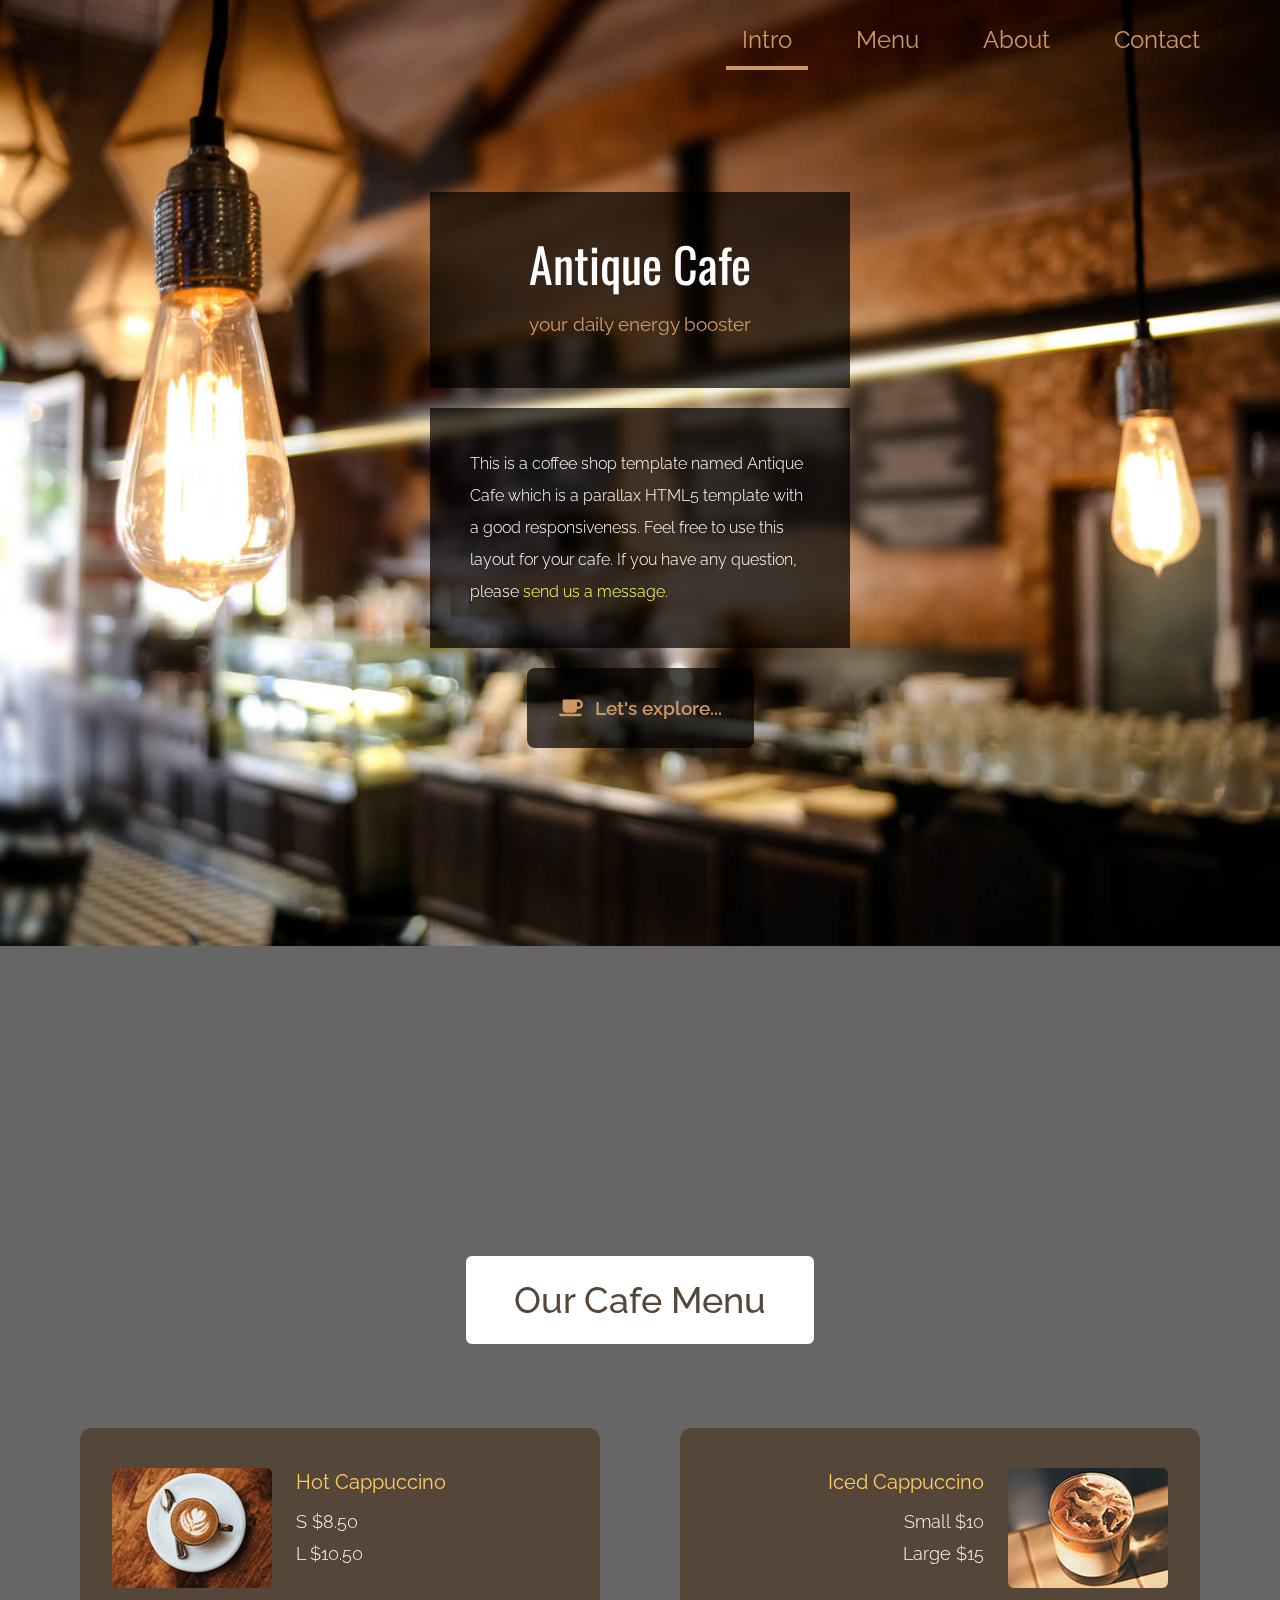
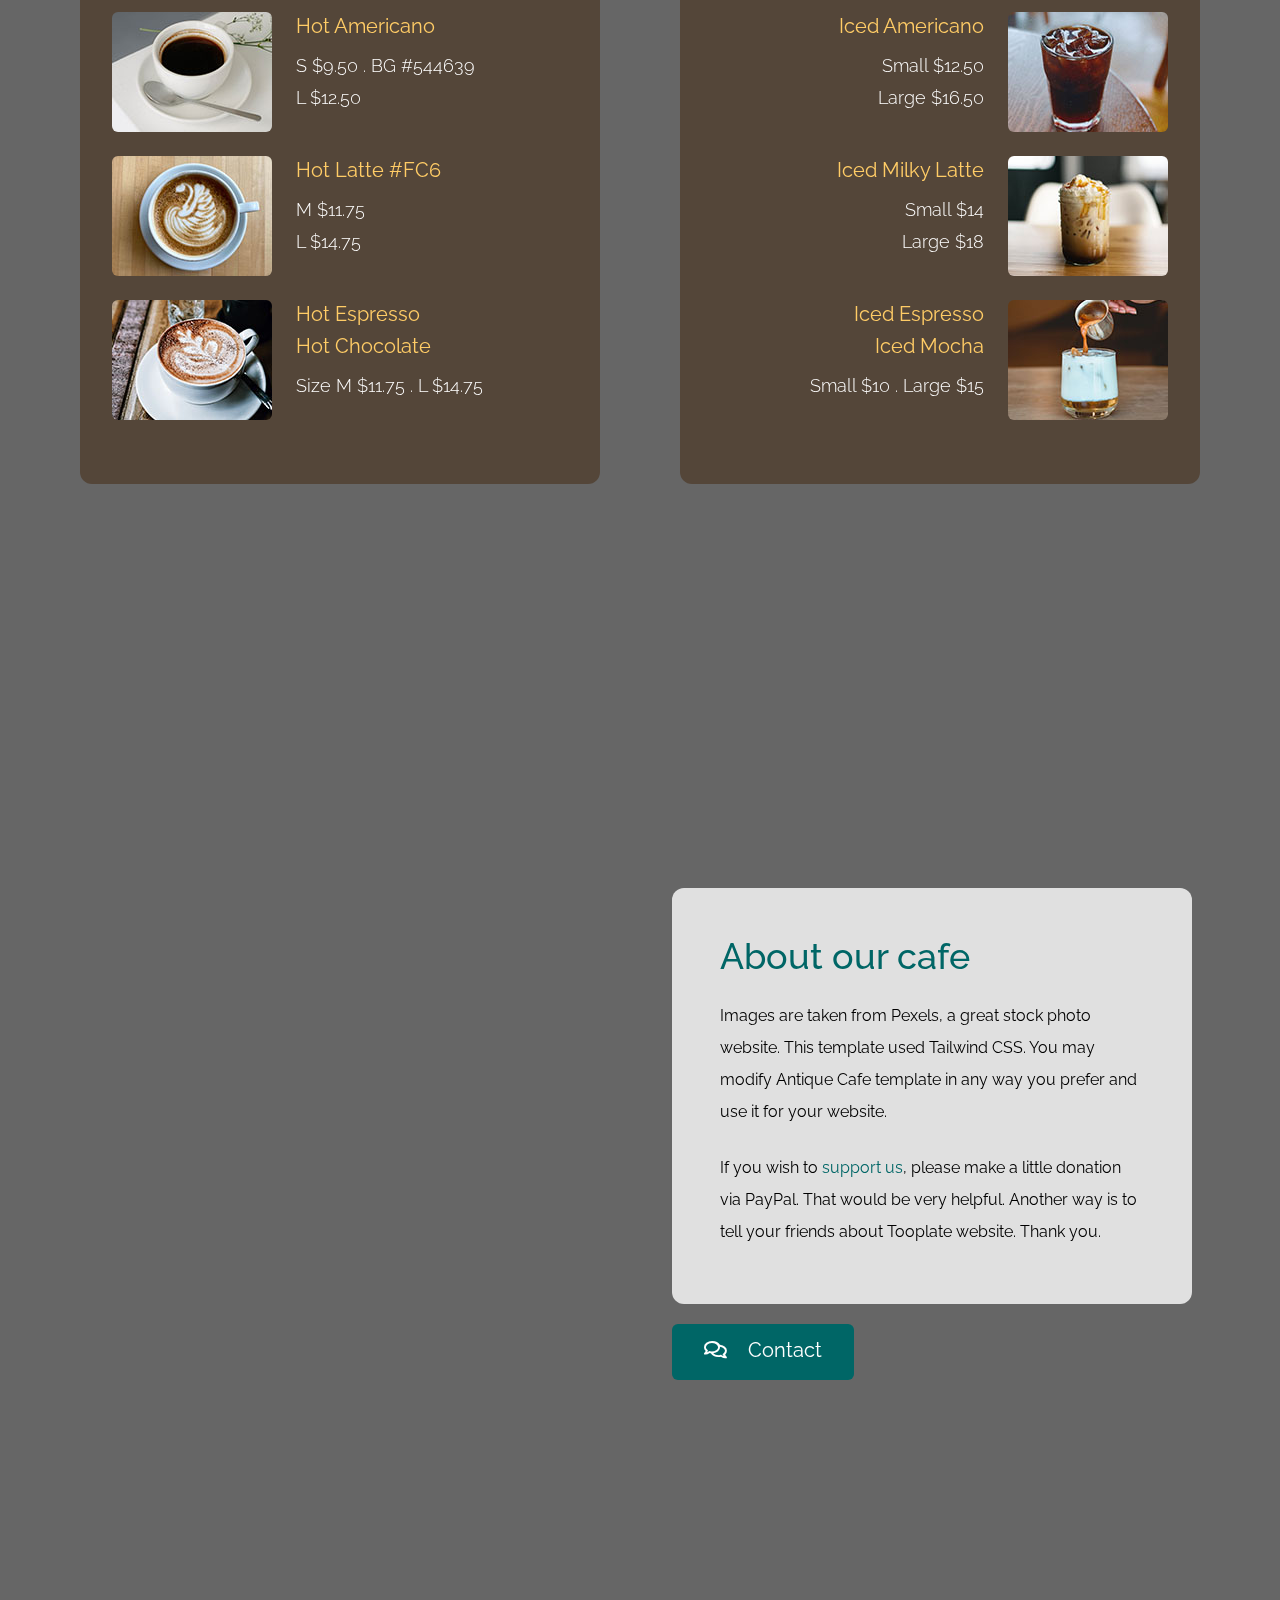
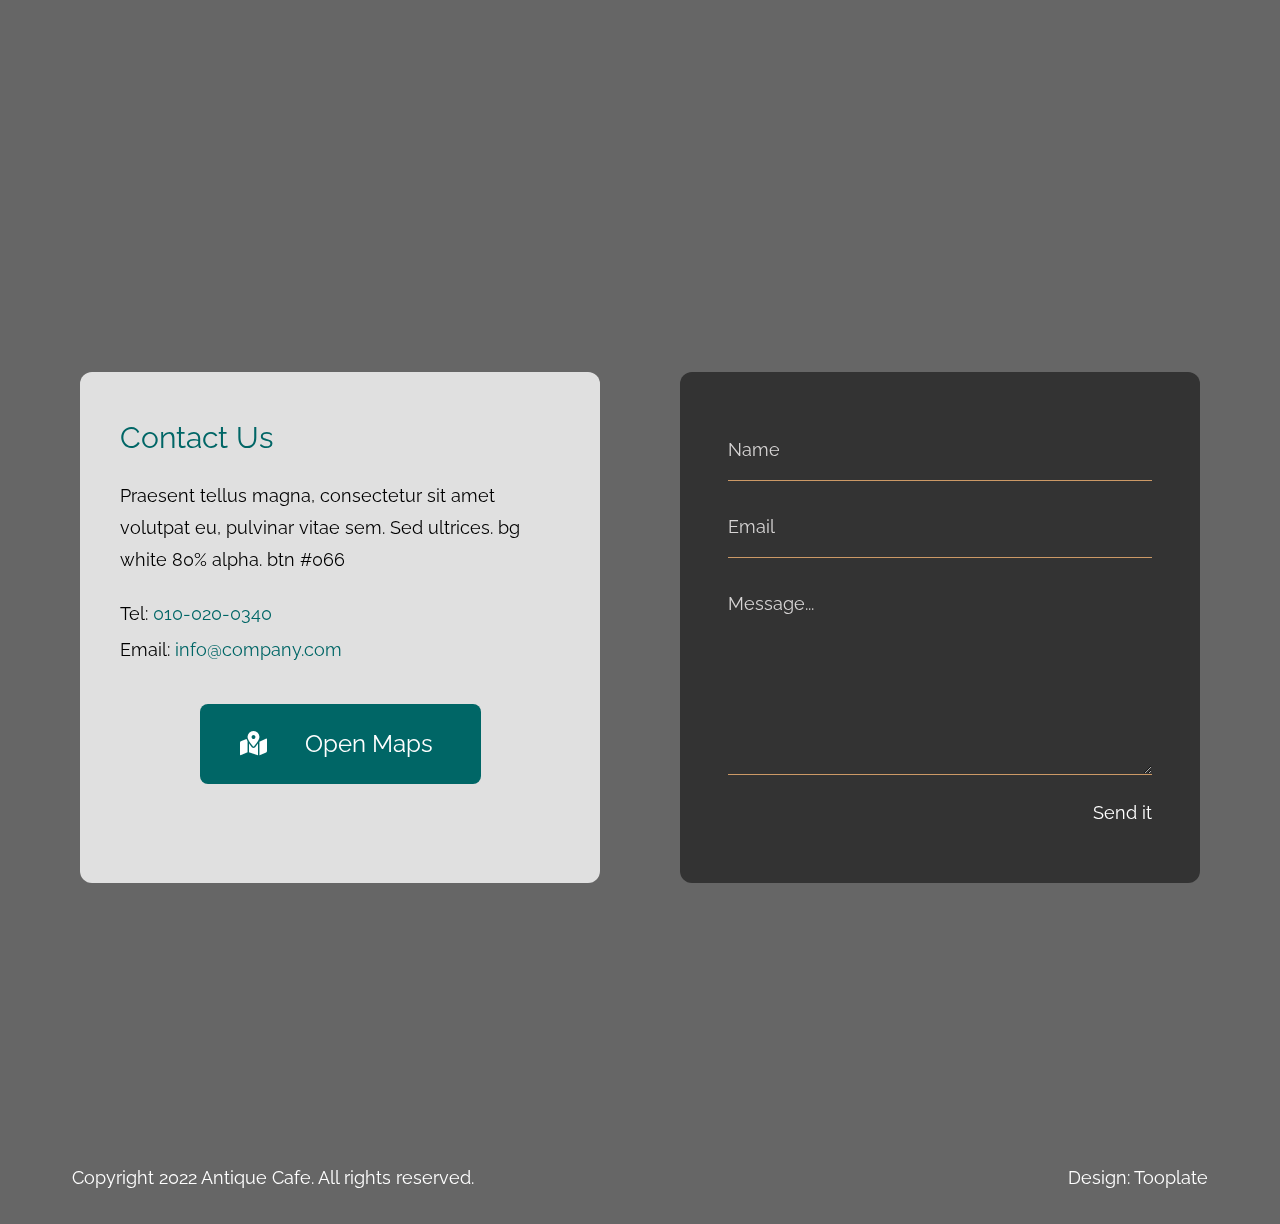
==== Web-Septimo/index.html @ 3d6286e7 "Aunando Gits del curso, con pruebas cutres varias" ====
<!DOCTYPE html>
<html lang="en">
<head>
    <meta charset="UTF-8">
    <meta http-equiv="X-UA-Compatible" content="IE=edge">
    <meta name="viewport" content="width=device-width, initial-scale=1.0">
    <title>Antique Bakery Cafe HTML Template by Tooplate</title>
    <link rel="preconnect" href="https://fonts.googleapis.com">
    <link rel="preconnect" href="https://fonts.gstatic.com" crossorigin>
    <link href="https://fonts.googleapis.com/css2?family=Raleway:wght@300;400;500;600&family=Oswald:wght@600&display=swap" rel="stylesheet">
    <link rel="stylesheet" href="css/all.min.css"> <!-- fontawesome -->
    <!-- <link href="https://unpkg.com/tailwindcss@^2/dist/tailwind.min.css" rel="stylesheet"> -->
    <link rel="stylesheet" href="css/tailwind.css">
    <link rel="stylesheet" href="css/tooplate-antique-cafe.css">
    
<!--

Tooplate 2126 Antique Cafe

https://www.tooplate.com/view/2126-antique-cafe

-->
</head>
<body>    
    <!-- Intro -->
    <div id="intro" class="parallax-window" data-parallax="scroll" data-image-src="img/antique-cafe-bg-01.jpg">
        <nav id="tm-nav" class="fixed w-full">
            <div class="tm-container mx-auto px-2 md:py-6 text-right">
                <button class="md:hidden py-2 px-2" id="menu-toggle"><i class="fas fa-2x fa-bars tm-text-gold"></i></button>
                <ul class="mb-3 md:mb-0 text-2xl font-normal flex justify-end flex-col md:flex-row">
                    <li class="inline-block mb-4 mx-4"><a href="#intro" class="tm-text-gold py-1 md:py-3 px-4">Intro</a></li>
                    <li class="inline-block mb-4 mx-4"><a href="#menu" class="tm-text-gold py-1 md:py-3 px-4">Menu</a></li>
                    <li class="inline-block mb-4 mx-4"><a href="#about" class="tm-text-gold py-1 md:py-3 px-4">About</a></li>
                    <li class="inline-block mb-4 mx-4"><a href="#contact" class="tm-text-gold py-1 md:py-3 px-4">Contact</a></li>
                </ul>
            </div>            
        </nav>
        <div class="container mx-auto px-2 tm-intro-width">
            <div class="sm:pb-60 sm:pt-48 py-20">
                <div class="bg-black bg-opacity-70 p-12 mb-5 text-center">
                    <h1 class="text-white text-5xl tm-logo-font mb-5">Antique Cafe</h1>
                    <p class="tm-text-gold tm-text-2xl">your daily energy booster</p>
                </div>    
                <div class="bg-black bg-opacity-70 p-10 mb-5">
                    <p class="text-white leading-8 text-sm font-light">
                        This is a coffee shop template named Antique Cafe which is a parallax HTML5 template with a good responsiveness.
                        Feel free to use this layout for your cafe.
                    	If you have any question, please <a rel="nofollow" href="https://www.tooplate.com/contact" target="_parent">send us a message</a>. </p>
                </div>
                <div class="text-center">
                    <div class="inline-block">
                        <a href="#menu" class="flex justify-center items-center bg-black bg-opacity-70 py-6 px-8 rounded-lg font-semibold tm-text-2xl tm-text-gold hover:text-gray-200 transition">
                            <i class="fas fa-coffee mr-3"></i>
                            <span>Let's explore...</span>                        
                        </a>
                    </div>                    
                </div>                
            </div>
        </div>        
    </div>
    <!-- Cafe Menu -->
    <div id="menu" class="parallax-window" data-parallax="scroll" data-image-src="img/antique-cafe-bg-02.jpg">
        <div class="container mx-auto tm-container py-24 sm:py-48">
            <div class="text-center mb-16">
                <h2 class="bg-white tm-text-brown py-6 px-12 text-4xl font-medium inline-block rounded-md">Our Cafe Menu</h2>
            </div>            
            <div class="flex flex-col lg:flex-row justify-around items-center">
                <div class="flex-1 m-5 rounded-xl px-4 py-6 sm:px-8 sm:py-10 tm-bg-brown tm-item-container">
                    <div class="flex items-start mb-6 tm-menu-item">
                        <img src="img/menu-item-1.jpg" alt="Image" class="rounded-md">
                        <div class="ml-3 sm:ml-6">
                            <h3 class="text-lg sm:text-xl mb-2 sm:mb-3 tm-text-yellow">Hot Cappuccino</h3>
                            <div class="text-white text-md sm:text-lg font-light mb-1">S $8.50</div>
                            <div class="text-white text-md sm:text-lg font-light">L $10.50</div>
                        </div>                    
                    </div>
                    <div class="flex items-start mb-6 tm-menu-item">
                        <img src="img/menu-item-2.jpg" alt="Image" class="rounded-md">
                        <div class="ml-3 sm:ml-6">
                            <h3 class="text-lg sm:text-xl mb-2 sm:mb-3 tm-text-yellow">Hot Americano</h3>
                            <div class="text-white text-md sm:text-lg font-light mb-1">S $9.50 . BG #544639</div>
                            <div class="text-white text-md sm:text-lg font-light">L $12.50</div>
                        </div>                    
                    </div>
                    <div class="flex items-start mb-6 tm-menu-item">
                        <img src="img/menu-item-3.jpg" alt="Image" class="rounded-md">
                        <div class="ml-3 sm:ml-6">
                            <h3 class="text-lg sm:text-xl mb-2 sm:mb-3 tm-text-yellow">Hot Latte #FC6</h3>
                            <div class="text-white text-md sm:text-lg font-light mb-1">M $11.75</div>
                            <div class="text-white text-md sm:text-lg font-light">L $14.75</div>
                        </div>                    
                    </div>
                    <div class="flex items-start mb-6 tm-menu-item">
                        <img src="img/menu-item-4.jpg" alt="Image" class="rounded-md">
                        <div class="ml-3 sm:ml-6">
                            <h3 class="text-lg sm:text-xl tm-text-yellow mb-1">Hot Espresso</h3>
                            <h3 class="text-lg sm:text-xl mb-2 sm:mb-3 tm-text-yellow">Hot Chocolate</h3>
                            <div class="text-white text-md sm:text-lg font-light">Size M $11.75 . L $14.75</div>
                        </div>                    
                    </div>
                </div>
                <div class="flex-1 m-5 rounded-xl px-4 py-6 sm:px-8 sm:py-10 tm-bg-brown tm-item-container">
                    <div class="flex items-start justify-end mb-6 tm-menu-item-2">
                        <div class="text-right mr-6">
                            <h3 class="text-lg sm:text-xl mb-2 sm:mb-3 tm-text-yellow">Iced Cappuccino</h3>
                            <div class="text-white text-md sm:text-lg font-light mb-1">Small $10</div>
                            <div class="text-white text-md sm:text-lg font-light">Large $15</div>
                        </div>
                        <img src="img/menu-item-5.jpg" alt="Image" class="rounded-md">                   
                    </div>
                    <div class="flex items-start justify-end mb-6 tm-menu-item-2">
                        <div class="text-right mr-6">
                            <h3 class="text-lg sm:text-xl mb-2 sm:mb-3 tm-text-yellow">Iced Americano</h3>
                            <div class="text-white text-md sm:text-lg font-light mb-1">Small $12.50</div>
                            <div class="text-white text-md sm:text-lg font-light">Large $16.50</div>
                        </div>
                        <img src="img/menu-item-6.jpg" alt="Image" class="rounded-md">                    
                    </div>
                    <div class="flex items-start justify-end mb-6 tm-menu-item-2">
                        <div class="text-right mr-6">
                            <h3 class="text-lg sm:text-xl mb-2 sm:mb-3 tm-text-yellow">Iced Milky Latte</h3>
                            <div class="text-white text-md sm:text-lg font-light mb-1">Small $14</div>
                            <div class="text-white text-md sm:text-lg font-light">Large $18</div>
                        </div>   
                        <img src="img/menu-item-7.jpg" alt="Image" class="rounded-md">                 
                    </div>
                    <div class="flex items-start justify-end mb-6 tm-menu-item-2">                    
                        <div class="text-right mr-6">
                            <h3 class="text-lg sm:text-xl tm-text-yellow mb-1">Iced Espresso</h3>
                            <h3 class="text-lg sm:text-xl mb-2 sm:mb-3 tm-text-yellow">Iced Mocha</h3>
                            <div class="text-white text-md sm:text-lg font-light">Small $10 . Large $15</div>
                        </div> 
                        <img src="img/menu-item-8.jpg" alt="Image" class="rounded-md">                   
                    </div>
                </div>
            </div>
        </div>        
    </div>
    <div id="about" class="parallax-window" data-parallax="scroll" data-image-src="img/antique-cafe-bg-03.jpg">
        <div class="container mx-auto tm-container py-24 sm:py-48">
            <div class="tm-item-container sm:ml-auto sm:mr-12 mx-auto sm:px-0 px-4">
                <div class="bg-white bg-opacity-80 p-12 pb-14 rounded-xl mb-5">
                    <h2 class="mb-6 tm-text-green text-4xl font-medium">About our cafe</h2>
                    <p class="mb-6 text-base leading-8">
                        Images are taken from Pexels, a great stock photo website. This template used Tailwind CSS. You may modify Antique Cafe template in any way you prefer and use it for your website.
                  </p>
                    <p class="text-base leading-8">
                        If you wish to <a rel="nofollow" href="https://www.tooplate.com/contact" target="_parent">support us</a>, please make a little donation via PayPal. That would be
                    very helpful. Another way is to tell your friends about Tooplate website. Thank you. </p>
                </div>
                <a href="#contact" class="inline-block tm-bg-green transition text-white text-xl pt-3 pb-4 px-8 rounded-md">
                    <i class="far fa-comments mr-4"></i>
                    Contact
                </a>
            </div>           
        </div>        
    </div>
    <div id="contact" class="parallax-window relative" data-parallax="scroll" data-image-src="img/antique-cafe-bg-04.jpg">
        <div class="container mx-auto tm-container pt-24 pb-48 sm:py-48">
            <div class="flex flex-col lg:flex-row justify-around items-center lg:items-stretch">
                <div class="flex-1 rounded-xl px-10 py-12 m-5 bg-white bg-opacity-80 tm-item-container">
                    <h2 class="text-3xl mb-6 tm-text-green">Contact Us</h2>
                    <p class="mb-6 text-lg leading-8">
                        Praesent tellus magna, consectetur sit amet volutpat eu, pulvinar vitae sem.
                        Sed ultrices. bg white 80% alpha. btn #066    
                    </p>
                    <p class="mb-10 text-lg">
                        <span class="block mb-2">Tel: <a href="tel:0100200340" class="hover:text-yellow-600 transition">010-020-0340</a></span>
                        <span class="block">Email: <a href="mailto:info@company.com" class="hover:text-yellow-600 transition">info@company.com</a></span>                        
                    </p>
                    <div class="text-center">
                        <a href="https://www.google.com/maps" class="inline-block text-white text-2xl pl-10 pr-12 py-6 rounded-lg transition tm-bg-green">
                            <i class="fas fa-map-marked-alt mr-8"></i>
                            Open Maps
                        </a>
                    </div>                    
                </div>
                <div class="flex-1 rounded-xl p-12 pb-14 m-5 bg-black bg-opacity-50 tm-item-container">
                    <form action="" method="POST" class="text-lg">
                        <input type="text" name="name" class="input w-full bg-black border-b bg-opacity-0 text-white px-0 py-4 mb-4 tm-border-gold" placeholder="Name" required="" />
                        <input type="email" name="email" class="input w-full bg-black border-b bg-opacity-0 text-white px-0 py-4 mb-4 tm-border-gold" placeholder="Email" required="" />
                        <textarea rows="6" name="message" class="input w-full bg-black border-b bg-opacity-0 text-white px-0 py-4 mb-4 tm-border-gold" placeholder="Message..." required=""></textarea>
                        <div class="text-right">
                            <button type="submit" class="text-white hover:text-yellow-500 transition">Send it</button>
                        </div>                        
                      </form>
                </div>
            </div>
            <footer class="absolute bottom-0 left-0 w-full">
                <div class="text-white container mx-auto tm-container p-8 text-lg flex flex-col md:flex-row justify-between">
                    <span>Copyright 2022 Antique Cafe. All rights reserved.</span>
                    <span class="mt-5 md:mt-0">Design: <a href="https://www.tooplate.com" target="_parent">Tooplate</a></span>
                </div>                
            </footer>
        </div>        
    </div>    

    <script src="js/jquery-3.6.0.min.js"></script>
    <script src="js/parallax.min.js"></script>
    <script src="js/jquery.singlePageNav.min.js"></script>
    <script>

        function checkAndShowHideMenu() {
            if(window.innerWidth < 768) {
                $('#tm-nav ul').addClass('hidden');                
            } else {
                $('#tm-nav ul').removeClass('hidden');
            }
        }

        $(function(){
            var tmNav = $('#tm-nav');
            tmNav.singlePageNav();

            checkAndShowHideMenu();
            window.addEventListener('resize', checkAndShowHideMenu);

            $('#menu-toggle').click(function(){
                $('#tm-nav ul').toggleClass('hidden');
            });

            $('#tm-nav ul li').click(function(){
                if(window.innerWidth < 768) {
                    $('#tm-nav ul').addClass('hidden');
                }                
            });

            $(document).scroll(function() {
                var distanceFromTop = $(document).scrollTop();

                if(distanceFromTop > 100) {
                    tmNav.addClass('scroll');
                } else {
                    tmNav.removeClass('scroll');
                }
            });
            
            document.querySelectorAll('a[href^="#"]').forEach(anchor => {
                anchor.addEventListener('click', function (e) {
                    e.preventDefault();

                    document.querySelector(this.getAttribute('href')).scrollIntoView({
                        behavior: 'smooth'
                    });
                });
            });
        });
    </script>
</body>
</html>
---- Web-Septimo/css/tooplate-antique-cafe.css ----
/*

Tooplate 2126 Antique Cafe

https://www.tooplate.com/view/2126-antique-cafe

*/


body {
    font-family: 'Raleway', sans-serif;
    background-color: #666;
}

p a {
	color: #FF6;
}

p a:hover {
	color: #9FF;
}

#about p a { color: #066; }
#about p a:hover { color: #F36; }

#contact p a { color: #066; }

footer span a { color: #FFF; }

.tm-logo-font {
    font-family: 'Oswald', sans-serif;
}

.tm-container {
    max-width: 1200px;
}

.parallax-window {
    min-height: 1064px;
    background: transparent;
}

.tm-text-yellow {
    color: #FC6;
}

.tm-text-gold {
    color: #CC9966;
}

.tm-text-brown {
    color: #544639;
}

.tm-text-green {
    color: #006666;
}

a.tm-bg-green:hover {
    background-color: #0a8585;
}

.tm-bg-brown {
    background-color: #544639;
}

.tm-bg-green {
    background-color: #006666;
}

.tm-border-gold {
    border-color: #CC9966;
}

.tm-intro-width {
    max-width: 436px;
}

.tm-item-container {
    max-width: 520px;
}

.input:focus {
    outline: none !important;
    border:1px solid #CC9966;
    box-shadow: 0 0 10px #b67533;
}

input::placeholder,
textarea::placeholder { /* Chrome, Firefox, Opera, Safari 10.1+ */
    color: rgb(214, 212, 212);
    opacity: 1; /* Firefox */
}
  
input:-ms-input-placeholder,
textarea:-ms-input-placeholder { /* Internet Explorer 10-11 */
    color: rgb(214, 212, 212);
}
  
input::-ms-input-placeholder,
textarea::-ms-input-placeholder { /* Microsoft Edge */
    color: rgb(214, 212, 212);
}

#tm-nav {
    z-index: 1000;
    transition: all 0.3s ease;
}

#tm-nav.scroll {
    background-color: rgba(0,0,0,0.7);
}

#tm-nav li a {
    border-bottom-color: transparent;
    transition: all 0.3s ease;
}

#tm-nav li a.current,
#tm-nav li a:hover {
      border-bottom: 4px solid #CC9966;
}

.tm-text-2xl {
    font-size: 1.2rem;
    line-height: 2rem;
}

@media (min-width: 768px) {
    #tm-nav.scroll .tm-container {
        padding-top: 10px;
        padding-bottom: 10px;
    }
}

@media (max-width: 767px) {
    #tm-nav {
        width: auto;
        right: 0;
        border-radius: 5px;
    }
}

@media (max-width: 639px) {
    .parallax-window {
        min-height: 600px;
    }
}

@media (max-width: 370px) {
    .tm-menu-item {
        flex-direction: column;
    }

    .tm-menu-item-2 {
        flex-direction: column-reverse;
    }

    .tm-menu-item img {
        margin-bottom: 10px;
    }

    .tm-menu-item-2 img {
        margin-bottom: 10px;
    }
}
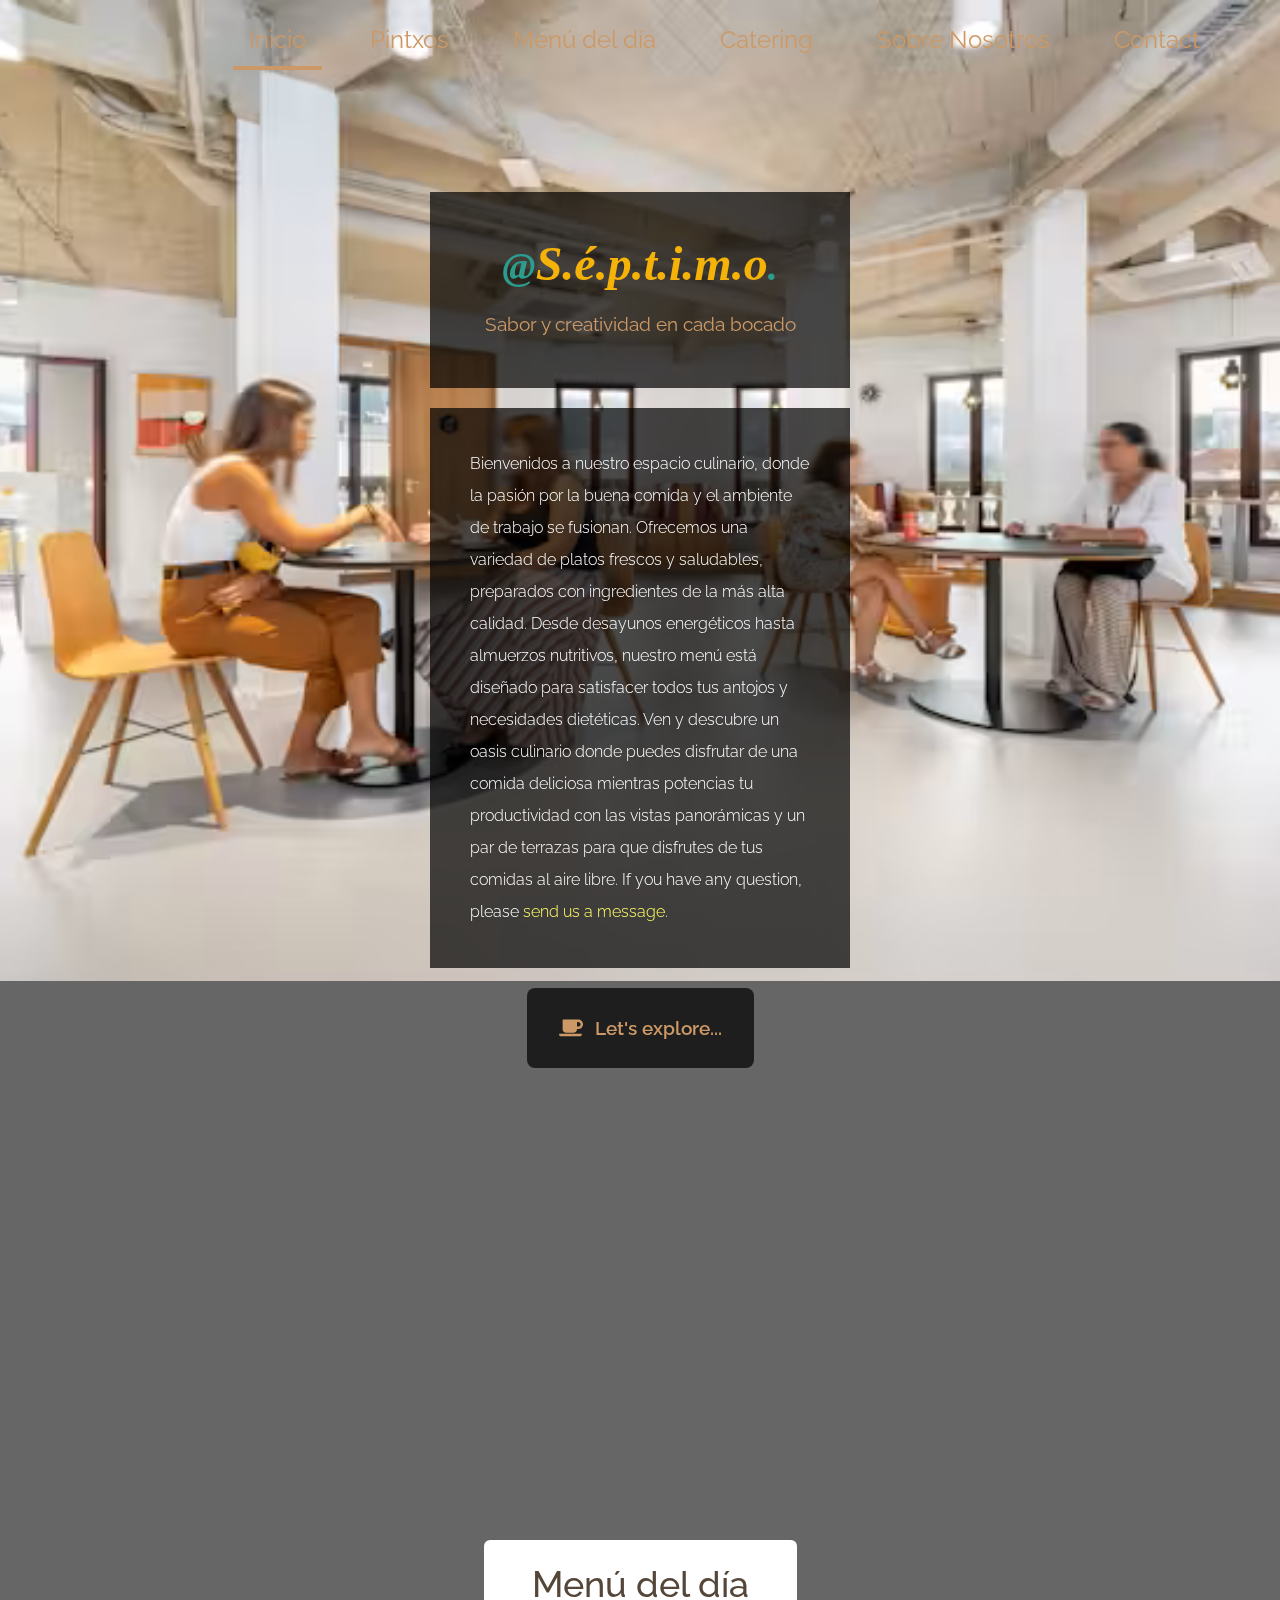
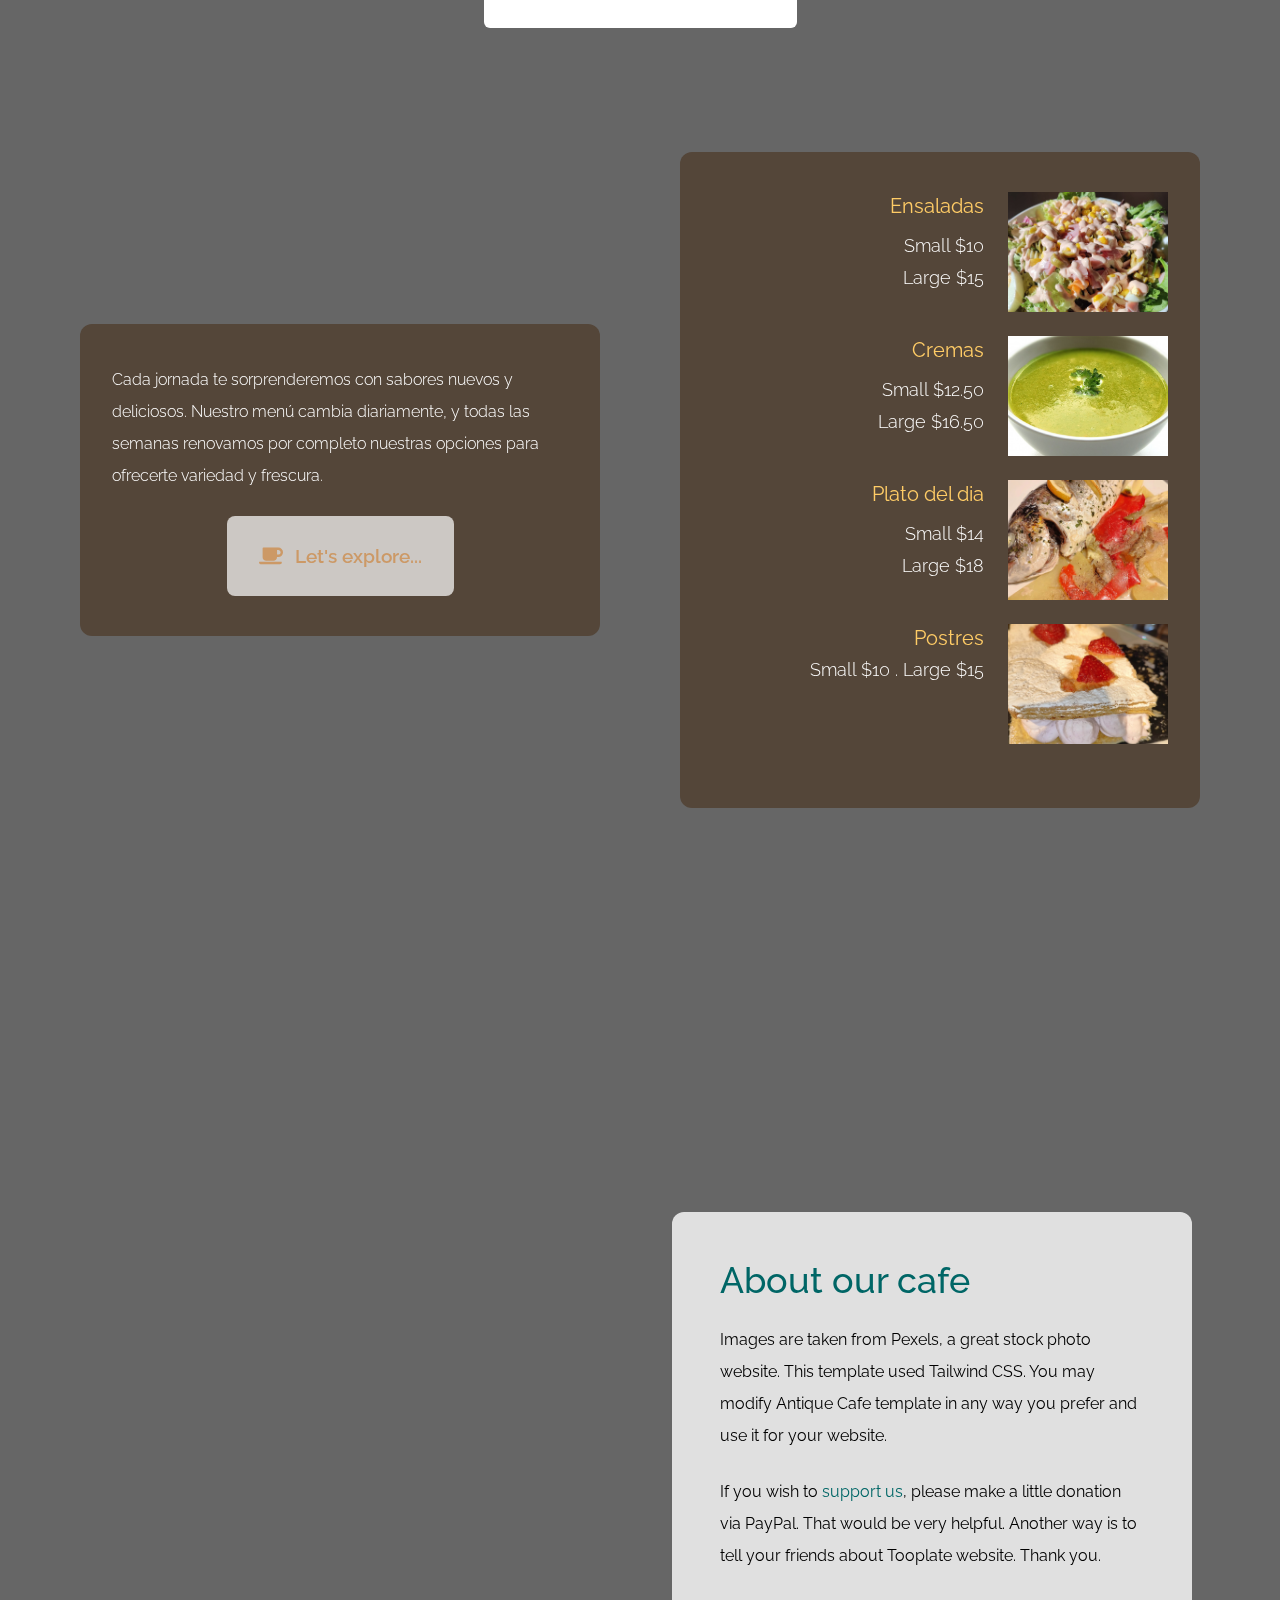
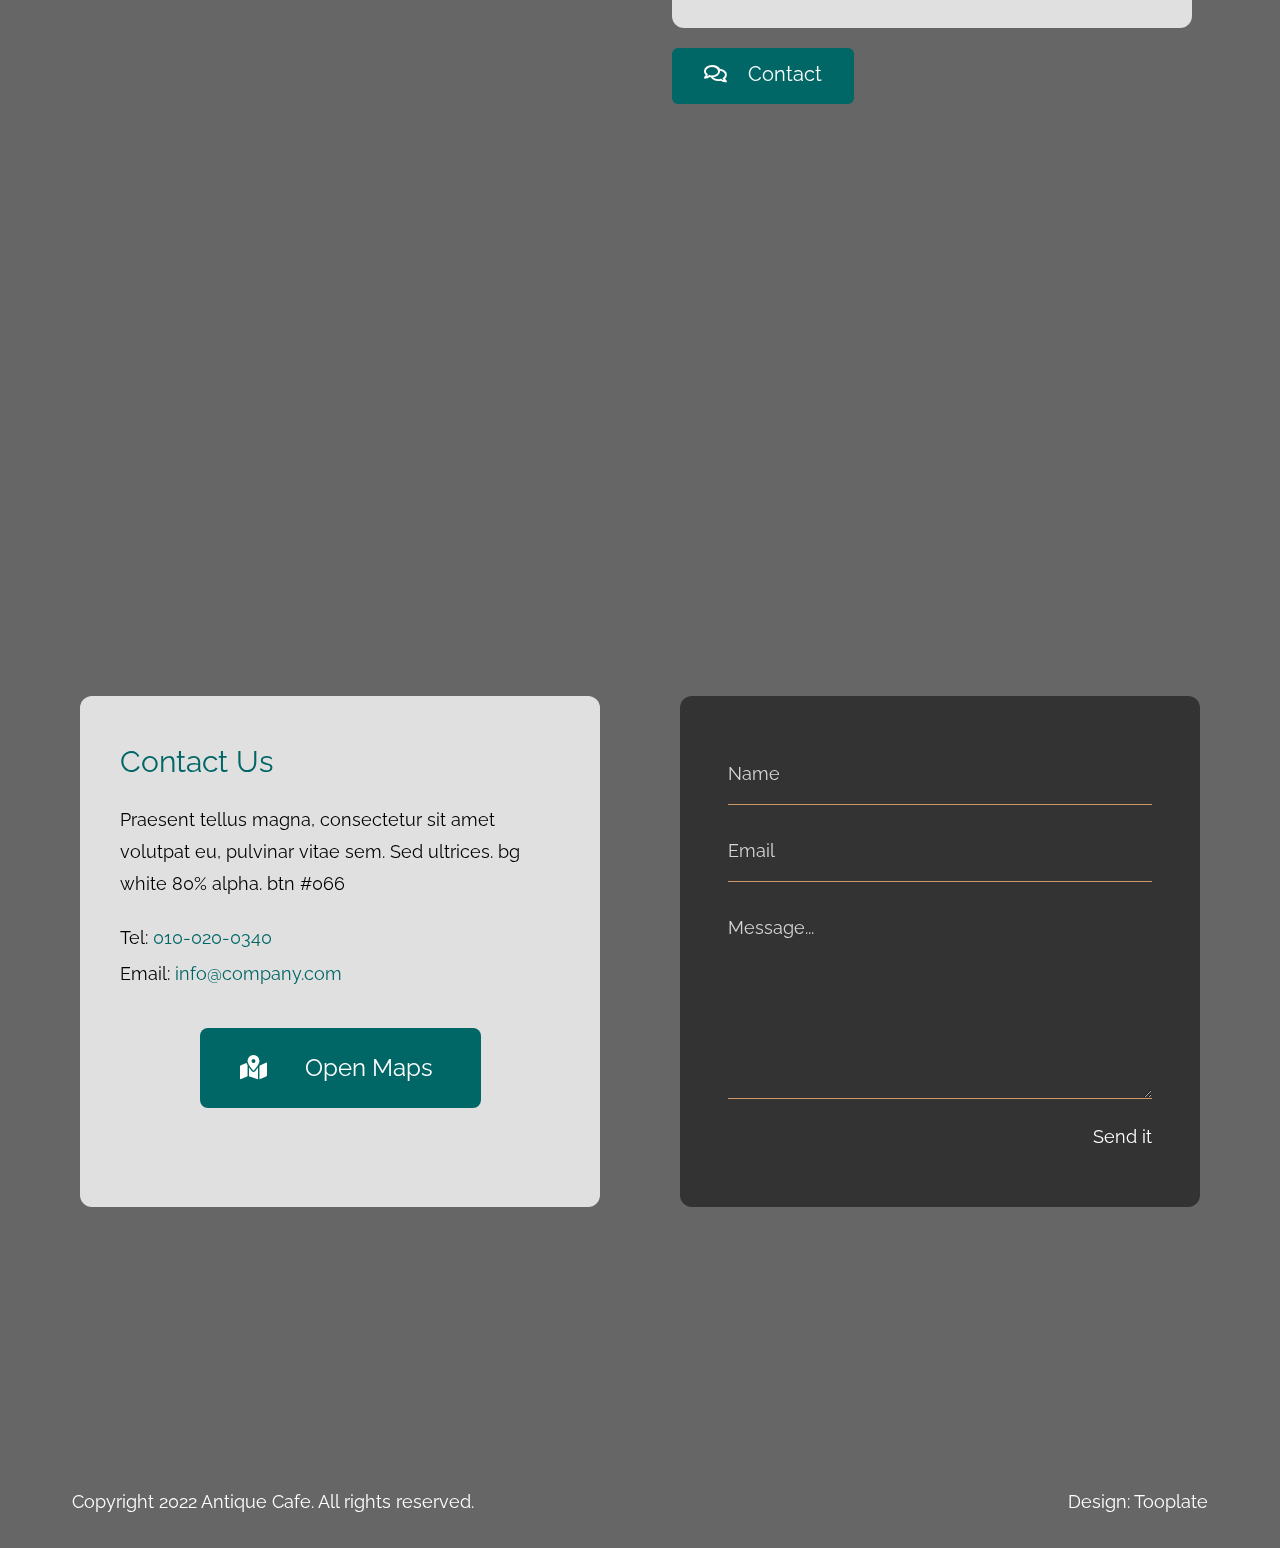
==== commit 87eee823: "Paso a PF5" ====
--- a/Web-Septimo/index.html
+++ b/Web-Septimo/index.html
@@ -12,6 +12,7 @@
     <!-- <link href="https://unpkg.com/tailwindcss@^2/dist/tailwind.min.css" rel="stylesheet"> -->
     <link rel="stylesheet" href="css/tailwind.css">
     <link rel="stylesheet" href="css/tooplate-antique-cafe.css">
+    <link rel="stylesheet" href="css/septimo.css">
     
 <!--
 
@@ -23,14 +24,16 @@
 </head>
 <body>    
     <!-- Intro -->
-    <div id="intro" class="parallax-window" data-parallax="scroll" data-image-src="img/antique-cafe-bg-01.jpg">
+    <div id="intro" class="parallax-window" data-parallax="scroll" data-image-src="img/panoramicaSemiciclo.png">
         <nav id="tm-nav" class="fixed w-full">
             <div class="tm-container mx-auto px-2 md:py-6 text-right">
                 <button class="md:hidden py-2 px-2" id="menu-toggle"><i class="fas fa-2x fa-bars tm-text-gold"></i></button>
                 <ul class="mb-3 md:mb-0 text-2xl font-normal flex justify-end flex-col md:flex-row">
-                    <li class="inline-block mb-4 mx-4"><a href="#intro" class="tm-text-gold py-1 md:py-3 px-4">Intro</a></li>
-                    <li class="inline-block mb-4 mx-4"><a href="#menu" class="tm-text-gold py-1 md:py-3 px-4">Menu</a></li>
-                    <li class="inline-block mb-4 mx-4"><a href="#about" class="tm-text-gold py-1 md:py-3 px-4">About</a></li>
+                    <li class="inline-block mb-4 mx-4"><a href="#intro" class="tm-text-gold py-1 md:py-3 px-4">Inicio</a></li>
+                    <li class="inline-block mb-4 mx-4"><a href="#pintxos" class="tm-text-gold py-1 md:py-3 px-4">Pintxos</a></li>
+                    <li class="inline-block mb-4 mx-4"><a href="#menu" class="tm-text-gold py-1 md:py-3 px-4">Menú del día</a></li>
+                    <li class="inline-block mb-4 mx-4"><a href="#catering" class="tm-text-gold py-1 md:py-3 px-4">Catering</a></li>
+                    <li class="inline-block mb-4 mx-4"><a href="#about" class="tm-text-gold py-1 md:py-3 px-4">Sobre Nosotros</a></li>
                     <li class="inline-block mb-4 mx-4"><a href="#contact" class="tm-text-gold py-1 md:py-3 px-4">Contact</a></li>
                 </ul>
             </div>            
@@ -38,13 +41,13 @@
         <div class="container mx-auto px-2 tm-intro-width">
             <div class="sm:pb-60 sm:pt-48 py-20">
                 <div class="bg-black bg-opacity-70 p-12 mb-5 text-center">
-                    <h1 class="text-white text-5xl tm-logo-font mb-5">Antique Cafe</h1>
-                    <p class="tm-text-gold tm-text-2xl">your daily energy booster</p>
+                    <!--<h1 class="text-white text-5xl tm-logo-font mb-5">@S.<span class="tilde">é</span>.p.t.i.m.o</h1>-->
+                    <h1 class="text-white text-5xl tm-logo-font mb-5 septimo"><span class="arroba">@</span>S.<span class="tilde">é</span>.p.t.i.m.o<span class="arroba">.</span></h1>
+                    <p class="tm-text-gold tm-text-2xl">Sabor y creatividad en cada bocado</p>
                 </div>    
                 <div class="bg-black bg-opacity-70 p-10 mb-5">
                     <p class="text-white leading-8 text-sm font-light">
-                        This is a coffee shop template named Antique Cafe which is a parallax HTML5 template with a good responsiveness.
-                        Feel free to use this layout for your cafe.
+                        Bienvenidos a nuestro espacio culinario, donde la pasión por la buena comida y el ambiente de trabajo se fusionan. Ofrecemos una variedad de platos frescos y saludables, preparados con ingredientes de la más alta calidad. Desde desayunos energéticos hasta almuerzos nutritivos, nuestro menú está diseñado para satisfacer todos tus antojos y necesidades dietéticas. Ven y descubre un oasis culinario donde puedes disfrutar de una comida deliciosa mientras potencias tu productividad con las vistas panorámicas y un par de terrazas para que disfrutes de tus comidas al aire libre.
                     	If you have any question, please <a rel="nofollow" href="https://www.tooplate.com/contact" target="_parent">send us a message</a>. </p>
                 </div>
                 <div class="text-center">
@@ -59,78 +62,68 @@
         </div>        
     </div>
     <!-- Cafe Menu -->
-    <div id="menu" class="parallax-window" data-parallax="scroll" data-image-src="img/antique-cafe-bg-02.jpg">
+    <div id="menu" class="parallax-window" data-parallax="scroll" data-image-src="img/menuDelDia/albondigasFondo.jpg">
+            
         <div class="container mx-auto tm-container py-24 sm:py-48">
-            <div class="text-center mb-16">
-                <h2 class="bg-white tm-text-brown py-6 px-12 text-4xl font-medium inline-block rounded-md">Our Cafe Menu</h2>
-            </div>            
+            <div class="sm:py-10 py-20 tm-intro-width mx-auto">
+                <div class="text-center mb-16">
+                    <h2 class="bg-white tm-text-brown py-6 px-12 text-4xl font-medium inline-block rounded-md">Menú del día</h2>
+                </div>
+            </div>
             <div class="flex flex-col lg:flex-row justify-around items-center">
                 <div class="flex-1 m-5 rounded-xl px-4 py-6 sm:px-8 sm:py-10 tm-bg-brown tm-item-container">
                     <div class="flex items-start mb-6 tm-menu-item">
-                        <img src="img/menu-item-1.jpg" alt="Image" class="rounded-md">
-                        <div class="ml-3 sm:ml-6">
-                            <h3 class="text-lg sm:text-xl mb-2 sm:mb-3 tm-text-yellow">Hot Cappuccino</h3>
-                            <div class="text-white text-md sm:text-lg font-light mb-1">S $8.50</div>
-                            <div class="text-white text-md sm:text-lg font-light">L $10.50</div>
-                        </div>                    
-                    </div>
-                    <div class="flex items-start mb-6 tm-menu-item">
-                        <img src="img/menu-item-2.jpg" alt="Image" class="rounded-md">
-                        <div class="ml-3 sm:ml-6">
-                            <h3 class="text-lg sm:text-xl mb-2 sm:mb-3 tm-text-yellow">Hot Americano</h3>
-                            <div class="text-white text-md sm:text-lg font-light mb-1">S $9.50 . BG #544639</div>
-                            <div class="text-white text-md sm:text-lg font-light">L $12.50</div>
-                        </div>                    
-                    </div>
-                    <div class="flex items-start mb-6 tm-menu-item">
-                        <img src="img/menu-item-3.jpg" alt="Image" class="rounded-md">
-                        <div class="ml-3 sm:ml-6">
-                            <h3 class="text-lg sm:text-xl mb-2 sm:mb-3 tm-text-yellow">Hot Latte #FC6</h3>
-                            <div class="text-white text-md sm:text-lg font-light mb-1">M $11.75</div>
-                            <div class="text-white text-md sm:text-lg font-light">L $14.75</div>
-                        </div>                    
-                    </div>
-                    <div class="flex items-start mb-6 tm-menu-item">
-                        <img src="img/menu-item-4.jpg" alt="Image" class="rounded-md">
-                        <div class="ml-3 sm:ml-6">
-                            <h3 class="text-lg sm:text-xl tm-text-yellow mb-1">Hot Espresso</h3>
-                            <h3 class="text-lg sm:text-xl mb-2 sm:mb-3 tm-text-yellow">Hot Chocolate</h3>
-                            <div class="text-white text-md sm:text-lg font-light">Size M $11.75 . L $14.75</div>
+                        <p class="text-white leading-8 text-sm font-light">
+                            Cada jornada te sorprenderemos con sabores nuevos y deliciosos. Nuestro menú cambia diariamente, y todas las semanas renovamos por completo nuestras opciones para ofrecerte variedad y frescura.</p>                        
+                    </div>
+                    <div class="text-center">
+                        <div class="inline-block">
+                            <a href="/menu.html" class="flex justify-center items-center bg-white bg-opacity-70 py-6 px-8 rounded-lg font-semibold tm-text-2xl tm-text-gold hover:text-gray-200 transition">
+                                <i class="fas fa-coffee mr-3"></i>
+                                <span>Let's explore...</span>                        
+                            </a>
                         </div>                    
                     </div>
                 </div>
                 <div class="flex-1 m-5 rounded-xl px-4 py-6 sm:px-8 sm:py-10 tm-bg-brown tm-item-container">
                     <div class="flex items-start justify-end mb-6 tm-menu-item-2">
                         <div class="text-right mr-6">
-                            <h3 class="text-lg sm:text-xl mb-2 sm:mb-3 tm-text-yellow">Iced Cappuccino</h3>
+                            <h3 class="text-lg sm:text-xl mb-2 sm:mb-3 tm-text-yellow">Ensaladas</h3>
                             <div class="text-white text-md sm:text-lg font-light mb-1">Small $10</div>
                             <div class="text-white text-md sm:text-lg font-light">Large $15</div>
                         </div>
-                        <img src="img/menu-item-5.jpg" alt="Image" class="rounded-md">                   
+                        <div class="img-producto">
+                            <img src="img/ensaladas/IMG-20250116-WA0020.thumb.jpg" alt="Image" class="rounded-md">
+                        </div>               
                     </div>
                     <div class="flex items-start justify-end mb-6 tm-menu-item-2">
                         <div class="text-right mr-6">
-                            <h3 class="text-lg sm:text-xl mb-2 sm:mb-3 tm-text-yellow">Iced Americano</h3>
+                            <h3 class="text-lg sm:text-xl mb-2 sm:mb-3 tm-text-yellow">Cremas</h3>
                             <div class="text-white text-md sm:text-lg font-light mb-1">Small $12.50</div>
                             <div class="text-white text-md sm:text-lg font-light">Large $16.50</div>
                         </div>
-                        <img src="img/menu-item-6.jpg" alt="Image" class="rounded-md">                    
+                        <div class="img-producto">
+                            <img src="img/ReferenciasExternas/cream_soup_bowl-915425.jpg" alt="Image" class="rounded-md">                    
+                        </div>
                     </div>
                     <div class="flex items-start justify-end mb-6 tm-menu-item-2">
                         <div class="text-right mr-6">
-                            <h3 class="text-lg sm:text-xl mb-2 sm:mb-3 tm-text-yellow">Iced Milky Latte</h3>
+                            <h3 class="text-lg sm:text-xl mb-2 sm:mb-3 tm-text-yellow">Plato del dia</h3>
                             <div class="text-white text-md sm:text-lg font-light mb-1">Small $14</div>
                             <div class="text-white text-md sm:text-lg font-light">Large $18</div>
                         </div>   
-                        <img src="img/menu-item-7.jpg" alt="Image" class="rounded-md">                 
+                        <div class="img-producto">
+                            <img src="img/menuDelDia/mejorado_pescado.thumb.JPG" alt="Image" class="rounded-md">                 
+                        </div>
                     </div>
                     <div class="flex items-start justify-end mb-6 tm-menu-item-2">                    
                         <div class="text-right mr-6">
-                            <h3 class="text-lg sm:text-xl tm-text-yellow mb-1">Iced Espresso</h3>
-                            <h3 class="text-lg sm:text-xl mb-2 sm:mb-3 tm-text-yellow">Iced Mocha</h3>
+                            <h3 class="text-lg sm:text-xl tm-text-yellow mb-1">Postres</h3>
                             <div class="text-white text-md sm:text-lg font-light">Small $10 . Large $15</div>
                         </div> 
-                        <img src="img/menu-item-8.jpg" alt="Image" class="rounded-md">                   
+                        <div class="img-producto">
+                            <img src="img/dulcesPostres/IMG-20250114-WA0042.jpg" alt="Image" class="rounded-md">
+                        </div>
                     </div>
                 </div>
             </div>
@@ -195,9 +188,9 @@
         </div>        
     </div>    
 
-    <script src="js/jquery-3.6.0.min.js"></script>
-    <script src="js/parallax.min.js"></script>
-    <script src="js/jquery.singlePageNav.min.js"></script>
+    <script src="js/jquery-3.6.0.js"></script>
+    <script src="js/parallax.js"></script>
+    <script src="js/jquery.singlePageNav.js"></script>
     <script>
 
         function checkAndShowHideMenu() {
--- a/Web-Septimo/css/tooplate-antique-cafe.css
+++ b/Web-Septimo/css/tooplate-antique-cafe.css
@@ -163,4 +163,10 @@
     .tm-menu-item-2 img {
         margin-bottom: 10px;
     }
+}
+
+
+/* Estilo para la tilde */
+h1 .tilde {
+    color: #264653 var(--accent-tilde);
 }--- a/Web-Septimo/css/septimo.css
+++ b/Web-Septimo/css/septimo.css
@@ -0,0 +1,39 @@
+
+/* Estilo para la tilde */
+/* Paleta de colores */
+:root {
+    --text-primary: #f5b208; /* Texto principal */
+    --accent-tilde: #264653; /* Color especial para la tilde */
+}
+
+.septimo{
+    font-family: "Montserrat variant1", Tofu;
+    color: var(--text-primary);
+    font-weight: bold;
+    font-style: italic;
+}
+
+.septimo .tilde {
+    color: #264653 var(--accent-tilde);
+}
+
+.septimo .arroba{
+    color: #2A9D8F;
+    font-size: smaller;
+}
+
+
+.img-producto { 
+    width: 160px; 
+    height: 120px; 
+    overflow: hidden; /* Oculta cualquier parte que exceda el contenedor */ 
+    position: relative; 
+} 
+
+.img-producto img { 
+    width: 100%; 
+    height: 100%; 
+    object-fit: cover; /* Esto hace que la imagen se ajuste al contenedor */ 
+    object-position: center; /* Centra la imagen dentro del contenedor */ 
+    transform: scale(1.1); /* Ajusta el valor del zoom según lo necesites */ 
+}